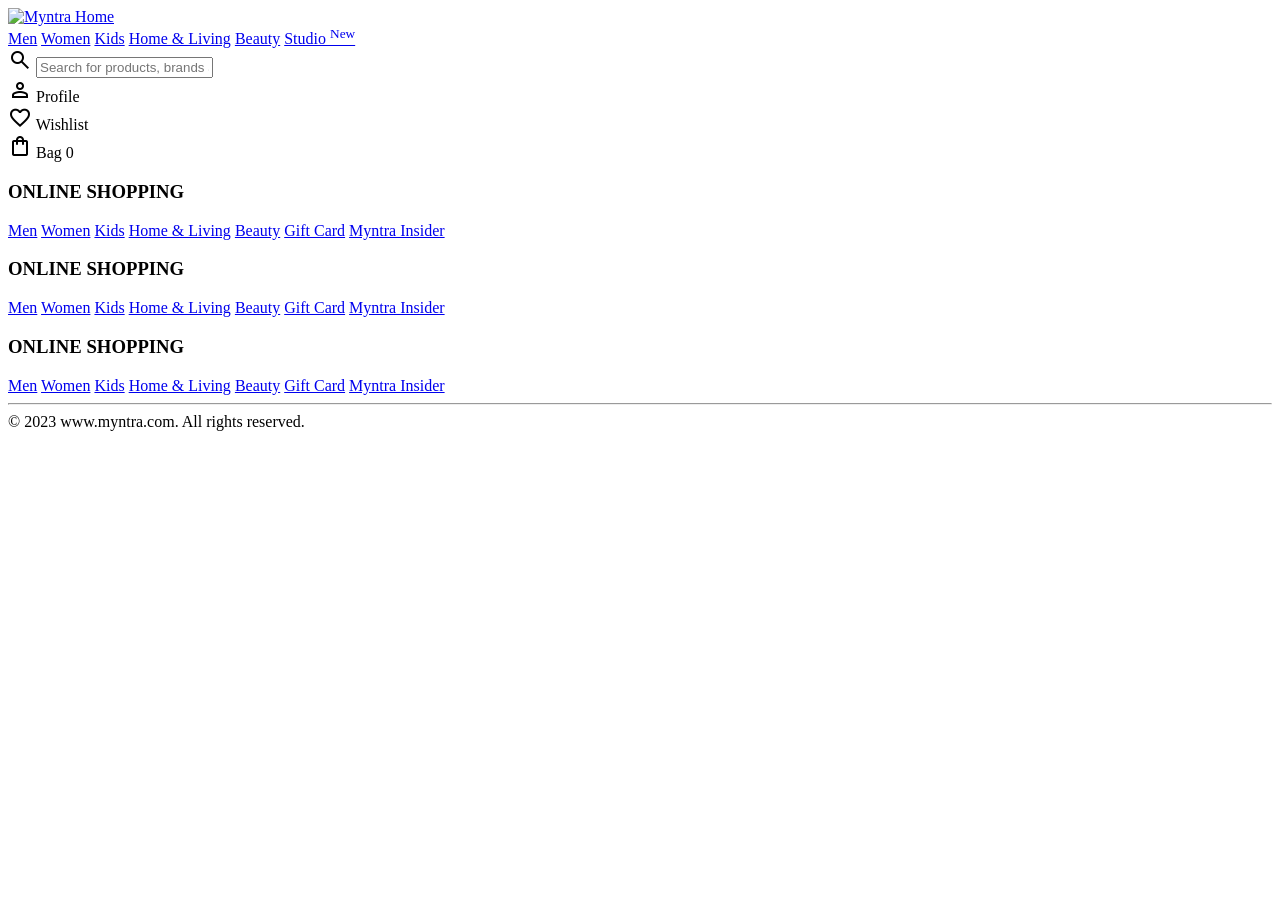
==== pages/bag.html @ 89b2a94f "Add initial bag page layout and structure" ====
<!DOCTYPE html>
<html lang="en">
<head>
    <title>Myntra Clone</title>
    <link rel="stylesheet" href="../css/index.css">
    <link rel="stylesheet" href="../css/bag.css">
    <link rel="stylesheet" href="https://fonts.googleapis.com/css2?family=Material+Symbols+Outlined:opsz,wght,FILL,GRAD@20..48,100..700,0..1,-50..200" />
</head>
<body>
    <header>
        <div class="logo_container">
            <a href="#"><img class="myntra_home" src="../images/myntra_logo.webp" alt="Myntra Home"></a>
        </div>
        <nav class="nav_bar">
            <a href="#">Men</a>
            <a href="#">Women</a>
            <a href="#">Kids</a>
            <a href="#">Home & Living</a>
            <a href="#">Beauty</a>
            <a href="#">Studio <sup>New</sup></a>
        </nav>
        <div class="search_bar">
            <span class="material-symbols-outlined search_icon">search</span>
            <input class="search_input" placeholder="Search for products, brands and more">
        </div>
        <div class="action_bar">
            <div class="action_container">
                <span class="material-symbols-outlined action_icon">person</span>
                <span class="action_name">Profile</span>
            </div>

            <div class="action_container">
                <span class="material-symbols-outlined action_icon">favorite</span>
                <span class="action_name">Wishlist</span>
            </div>

            <div class="action_container">
                <span class="material-symbols-outlined action_icon">shopping_bag</span>
                <span class="action_name">Bag</span>
                <span class="bag-item-count">0</span>
            </div>
        </div>
    </header>
    <main>
      <div class="bag-page">
        <div class="bag-items-container">
        </div>
        <div class="bag-summary">
        </div>

      </div>
    </main>
    <footer>
        <div class="footer_container">
            <div class="footer_column">
                <h3>ONLINE SHOPPING</h3>

                <a href="#">Men</a>
                <a href="#">Women</a>
                <a href="#">Kids</a>
                <a href="#">Home & Living</a>
                <a href="#">Beauty</a>
                <a href="#">Gift Card</a>
                <a href="#">Myntra Insider</a>
            </div>

            <div class="footer_column">
                <h3>ONLINE SHOPPING</h3>

                <a href="#">Men</a>
                <a href="#">Women</a>
                <a href="#">Kids</a>
                <a href="#">Home & Living</a>
                <a href="#">Beauty</a>
                <a href="#">Gift Card</a>
                <a href="#">Myntra Insider</a>
            </div>

            <div class="footer_column">
                <h3>ONLINE SHOPPING</h3>

                <a href="#">Men</a>
                <a href="#">Women</a>
                <a href="#">Kids</a>
                <a href="#">Home & Living</a>
                <a href="#">Beauty</a>
                <a href="#">Gift Card</a>
                <a href="#">Myntra Insider</a>
            </div>
        </div>
        <hr>

        <div class="copyright">
            © 2023 www.myntra.com. All rights reserved.
        </div>
    </footer>
    <script src="../data/items.js"></script>
    <script src="../scripts/index.js"></script>
    <script src="../scripts/bag.js"></script>
</body>
</html>
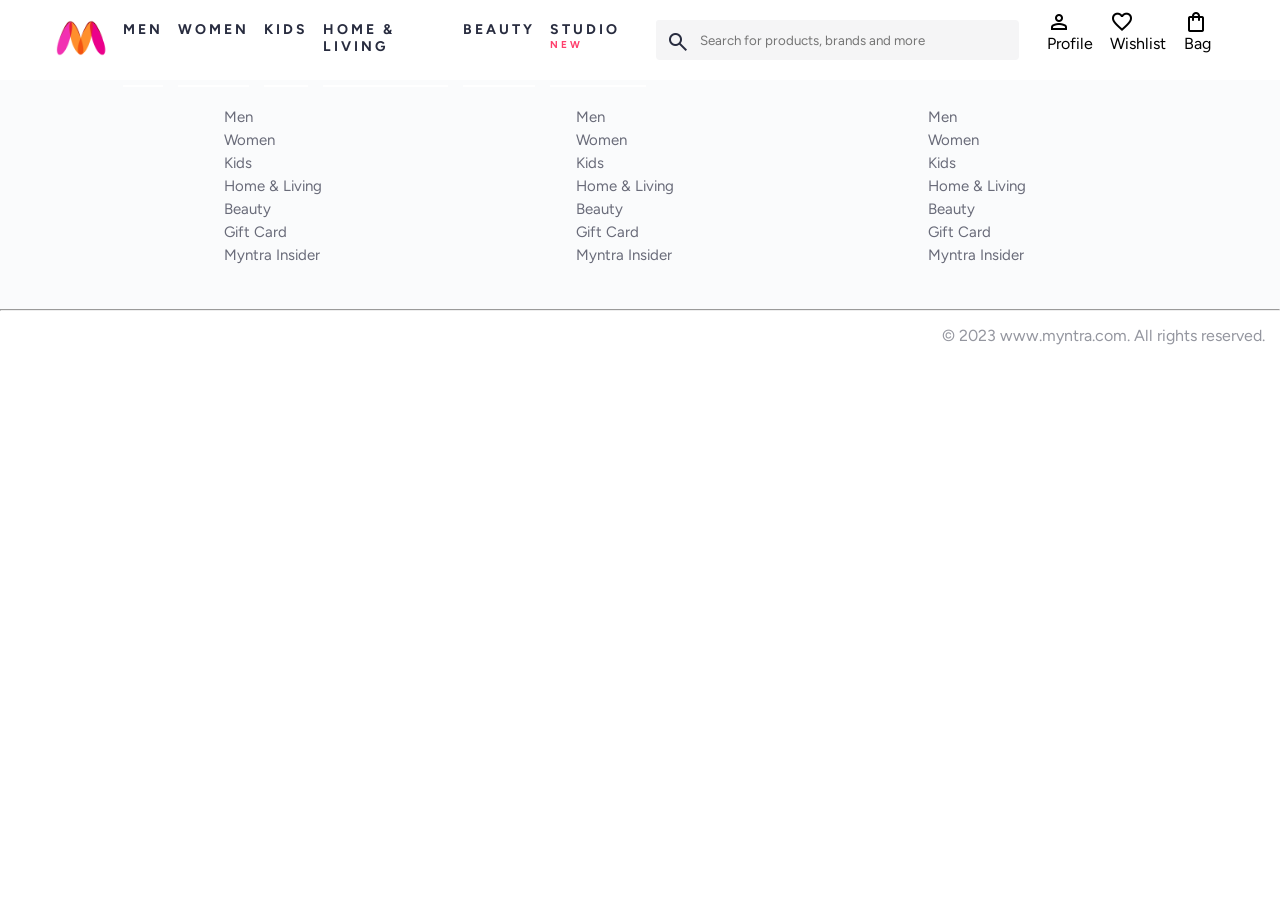
==== commit f86542ec: "Refactor code structure for improved readability and maintainability" ====
--- a/pages/bag.html
+++ b/pages/bag.html
@@ -2,14 +2,14 @@
 <html lang="en">
 <head>
     <title>Myntra Clone</title>
-    <link rel="stylesheet" href="../css/index.css">
-    <link rel="stylesheet" href="../css/bag.css">
+    <link rel="stylesheet" href="../CSS/style.css">
+    <link rel="stylesheet" href="../CSS/bag.css">
     <link rel="stylesheet" href="https://fonts.googleapis.com/css2?family=Material+Symbols+Outlined:opsz,wght,FILL,GRAD@20..48,100..700,0..1,-50..200" />
 </head>
 <body>
     <header>
         <div class="logo_container">
-            <a href="#"><img class="myntra_home" src="../images/myntra_logo.webp" alt="Myntra Home"></a>
+            <a href="#"><img class="myntra_home" src="myntra_logo.webp" alt="Myntra Home"></a>
         </div>
         <nav class="nav_bar">
             <a href="#">Men</a>
--- a/CSS/style.css
+++ b/CSS/style.css
@@ -0,0 +1,303 @@
+@import url('https://fonts.googleapis.com/css2?family=Figtree:wght@400;500;600;700&display=swap');
+
+* {
+    margin: 0;
+    padding: 0;
+    font-family: 'Figtree', sans-serif;
+    box-sizing: border-box;
+}
+
+header {
+    box-shadow: #696e79;
+    position: fixed;
+    top: 0;
+    left: 0;
+    width: 100%;
+    display: flex;
+    gap: 10px;
+    background-color: #ffff;
+    height: 80px;
+    justify-content: space-between;
+    align-items: center;
+    /* border-bottom: 1px solid hsla(180, 6%, 86%, 0.977); */
+}
+
+.myntra_home {
+    height: 46px;
+
+
+}
+
+.logo_container {
+    margin-left: 4%;
+}
+
+.action_bar {
+    margin-right: 4%;
+}
+
+.log {
+    opacity: 2;
+}
+
+.nav_bar {
+    display: flex;
+    gap: 15px;
+    min-width: 500px;
+    justify-content: space-evenly;
+
+}
+
+.nav_bar a {
+
+    font-size: 14px;
+    letter-spacing: 3px;
+    color: #282c3f;
+    font-weight: 700;
+    text-transform: uppercase;
+    text-decoration: none;
+    padding: 28px 0;
+    border-bottom: 2px solid #ffff;
+
+}
+
+
+.nav_bar a:hover {
+    border-bottom: 2px solid #f54e77;
+
+}
+
+.nav_bar a sup {
+    color: #ff3f6c;
+    font-size: 10px;
+}
+
+.search_icon {
+    box-sizing: content-box;
+    height: 20px;
+    padding: 10px;
+    background-color: #f5f5f6;
+    color: #282c3f;
+    font-weight: 300;
+    border-radius: 3px 0 0 4px;
+}
+
+.search_bar {
+    height: 40px;
+    min-width: 200px;
+    display: flex;
+    align-items: center;
+    width: 30%;
+}
+
+.search_input {
+    color: #696e79;
+    background-color: #f5f5f6;
+    flex-grow: 1;
+    height: 40px;
+    border: 0;
+    border-radius: 0 4px 4px 0;
+    outline: none;
+}
+
+.action_bar {
+    display: flex;
+    min-width: 200px;
+    justify-content: space-evenly;
+
+}
+
+.action_container {
+    display: flex;
+    flex-direction: column;
+    cursor: pointer;
+}
+
+
+/* Main content */
+.coupon_img {
+    width: 100%;
+}
+
+.banner_container {
+    margin: 40px 0;
+    display: flex;
+}
+
+.banner_img {
+    width: 100%;
+    object-fit: cover;
+}
+
+.discount_img {
+    width: 100%;
+}
+
+.category_heading {
+    text-transform: uppercase;
+    color: #3e4152;
+    letter-spacing: .15em;
+    font-size: 1.8em;
+    margin: 50px 0 10px 30px;
+    display: flex;
+    flex-direction: column;
+    font-weight: 700;
+
+}
+
+.category-items {
+    width: 80%;
+    margin: 50px 10%;
+    display: flex;
+    flex-wrap: wrap;
+    justify-content: space-evenly;
+}
+
+.sale_items {
+    width: 250px;
+
+}
+
+.footer_container {
+    padding: 30px 0 40px 0;
+    background-color: #FAFBFC;
+    display: flex;
+    justify-content: space-evenly;
+
+}
+
+.footer_column {
+    display: flex;
+    flex-direction: column;
+    text-decoration: none;
+}
+
+.footer_column h3 {
+    color: #282c3f;
+    font-size: 14px;
+    margin-bottom: 25px;
+}
+
+.footer_column a {
+    text-decoration: none;
+    font-size: 15px;
+    color: #696b79;
+    padding-bottom: 5px;
+}
+
+.copyright {
+    color: #94969f;
+    text-align: end;
+    padding: 15px;
+}
+
+/* Items styling */
+.items-container {
+    width: 80%;
+    margin: 40px 10%;
+    display: flex;
+    flex-wrap: wrap;
+    padding: 0 15px;
+    
+
+
+
+}
+
+.item-container {
+    width: 250px;
+    margin: 10px;
+
+}
+
+.item-image {
+    width: 100%;
+    
+
+}
+
+.rating {
+    font-size: 12px;
+    font-weight: 700;
+}
+
+.company-name {
+    margin-top: 15px;
+    font-size: 16px;
+    font-weight: 700;
+    line-height: 1;
+    color: #282c3f;
+    margin-bottom: 6px;
+    overflow: hidden;
+    text-overflow: ellipsis;
+    white-space: nowrap;
+}
+
+.item-name {
+    color: #535665;
+    font-size: 14px;
+    line-height: 1;
+    margin-bottom: 0;
+    margin-top: 0;
+    overflow: hidden;
+    text-overflow: ellipsis;
+    white-space: nowrap;
+    font-weight: 400;
+    display: block;
+}
+
+.price {
+    margin: 2px;
+    font-size: 14px;
+    line-height: 15px;
+    color: #282c3f;
+    white-space: nowrap;
+
+}
+
+.current-price {
+    font-size: 14px;
+    font-weight: 700;
+    color: #282c3f;
+}
+
+.original-price {
+    text-decoration: line-through;
+    color: #7e818c;
+    font-weight: 400;
+    margin-left: 5px;
+    font-size: 12px;
+}
+
+.discount {
+    color: #ff905a;
+    font-weight: 400;
+    font-size: 12px;
+    margin-left: 5px;
+}
+
+.btn-add-bag {
+    margin-top: 8px;
+    font-size: 18px;
+    width: 100%;
+    background-color: lightgreen;
+    border: none;
+    padding: 5px 15px;
+    border-radius: 10px;
+    cursor: pointer;
+}
+
+.bag-item-count{
+    visibility: hidden;
+    background-color: #f16565;
+    white-space: nowrap;
+    text-align: center;
+    line-height: 18px;
+    position: relative;
+    border-radius: 50%;
+    font-size: 12px;
+    color: #fff;
+    left: 13px;
+    top: -44px;
+    font-weight: 700;
+}
--- a/CSS/bag.css
+++ b/CSS/bag.css
@@ -0,0 +1,136 @@
+.bag-items-container {
+  display: inline-block;
+  width: 64%;
+  padding-right: 20px;
+  border-right: 1px solid #eaeaec;
+  padding-top: 32px;
+  color: #282c3f;
+  font-size: 13px;
+  line-height: 1.42857143;
+}
+
+.bag-page {
+  width: 75%;
+  margin-left: 12.5%;
+}
+
+.bag-summary {
+  vertical-align: top;
+  display: inline-block;
+  width: 35%;
+  padding: 24px 0 0 16px;
+  color: #282c3f;
+  font-size: 13px;
+  line-height: 1.42857143;
+}
+
+.bag-details-container {
+  margin-bottom: 16px;
+}
+
+.price-header {
+  font-size: 12px;
+  font-weight: 700;
+  margin: 24px 0 16px;
+  color: #535766;
+}
+
+.price-item {
+  margin-bottom: 12px;
+  line-height: 16px;
+  font-size: 14px;
+  color: #282c3f;
+}
+
+.price-item-value {
+  float: right;
+}
+
+.priceDetail-base-discount {
+  color: #03a685;
+}
+
+.price-footer {
+  font-weight: 700;
+  font-size: 15px;
+  padding-top: 16px;
+  border-top: 1px solid #eaeaec;
+  color: #3e4152;
+  line-height: 16px;
+}
+
+.btn-place-order {
+  width: 100%;
+  letter-spacing: 1px;
+  font-size: 14px;
+  font-weight: 600;
+  border-radius: 2px;
+  border-width: 0px;
+  padding: 10px 16px;
+  background-color: rgb(255, 63, 108);
+  color: rgb(255, 255, 255);
+  cursor: pointer;
+}
+
+.bag-item-container {
+  margin-bottom: 8px;
+  background: #fff;
+  font-size: 14px;
+  border: 1px solid #eaeaec;
+  border-radius: 4px;
+  position: relative;
+  padding: 12px 12px 0;
+}
+
+.item-left-part {
+  position: absolute;
+  background: rgb(255, 242, 223);
+  height: 148px;
+  width: 111px;
+}
+
+.item-right-part {
+  padding-left: 12px;
+  position: relative;
+  min-height: 148px;
+  margin-left: 111px;
+  margin-bottom: 12px;
+}
+
+.bag-item-img {
+  width: 100%;
+}
+
+.return-period {
+  display: inline-flex;
+  font-size: 14px;
+  padding-top: 8px;
+}
+
+.return-period-days {
+  font-weight: 700;
+  margin-right: 4px;
+}
+
+.delivery-details {
+  margin-top: 5px;
+  color: #282c3f;
+  font-size: 12px;
+  letter-spacing: -.1px;
+  margin-bottom: 8px;
+  line-height: 15px;
+}
+
+.delivery-details-days {
+  color: #03a685;
+}
+
+.remove-from-cart {
+  position: absolute;
+  font-size: 25px;
+  top: 10px;
+  right: 18px;
+  width: 14px;
+  height: 14px;
+  cursor: pointer;
+}
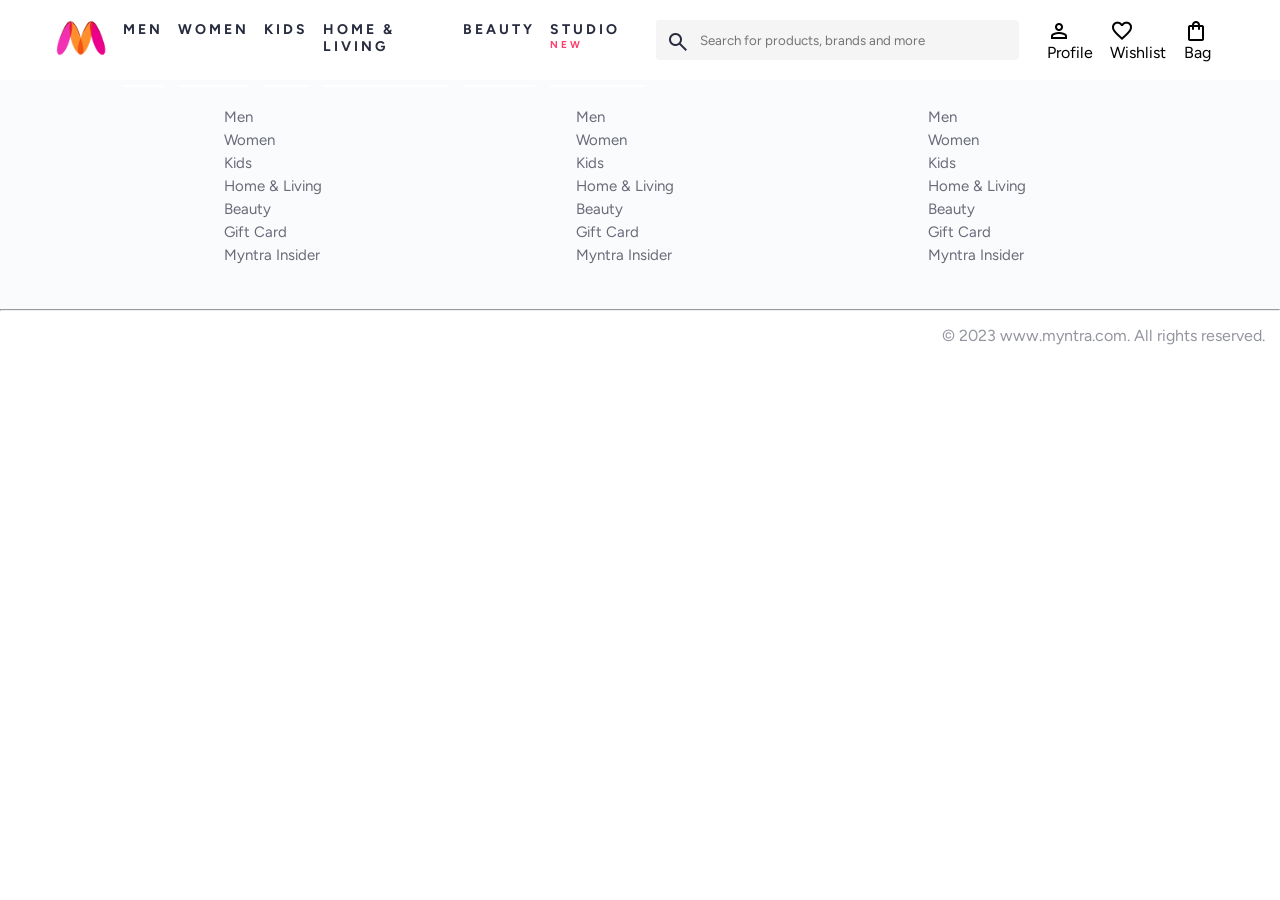
==== commit 6b076669: "Refactor bag management logic and improve localStorage handling" ====
--- a/pages/bag.html
+++ b/pages/bag.html
@@ -1,11 +1,14 @@
 <!DOCTYPE html>
 <html lang="en">
+
 <head>
     <title>Myntra Clone</title>
     <link rel="stylesheet" href="../CSS/style.css">
     <link rel="stylesheet" href="../CSS/bag.css">
-    <link rel="stylesheet" href="https://fonts.googleapis.com/css2?family=Material+Symbols+Outlined:opsz,wght,FILL,GRAD@20..48,100..700,0..1,-50..200" />
+    <link rel="stylesheet"
+        href="https://fonts.googleapis.com/css2?family=Material+Symbols+Outlined:opsz,wght,FILL,GRAD@20..48,100..700,0..1,-50..200" />
 </head>
+
 <body>
     <header>
         <div class="logo_container">
@@ -42,13 +45,13 @@
         </div>
     </header>
     <main>
-      <div class="bag-page">
-        <div class="bag-items-container">
+        <div class="bag-page">
+            <div class="bag-items-container">
+            </div>
+            <div class="bag-summary">
+            </div>
+
         </div>
-        <div class="bag-summary">
-        </div>
-
-      </div>
     </main>
     <footer>
         <div class="footer_container">
@@ -94,8 +97,9 @@
             © 2023 www.myntra.com. All rights reserved.
         </div>
     </footer>
-    <script src="../data/items.js"></script>
-    <script src="../scripts/index.js"></script>
+    <script src="../data/item.js"></script>
+    <script src="../scripts/script.js"></script>
     <script src="../scripts/bag.js"></script>
 </body>
+
 </html>
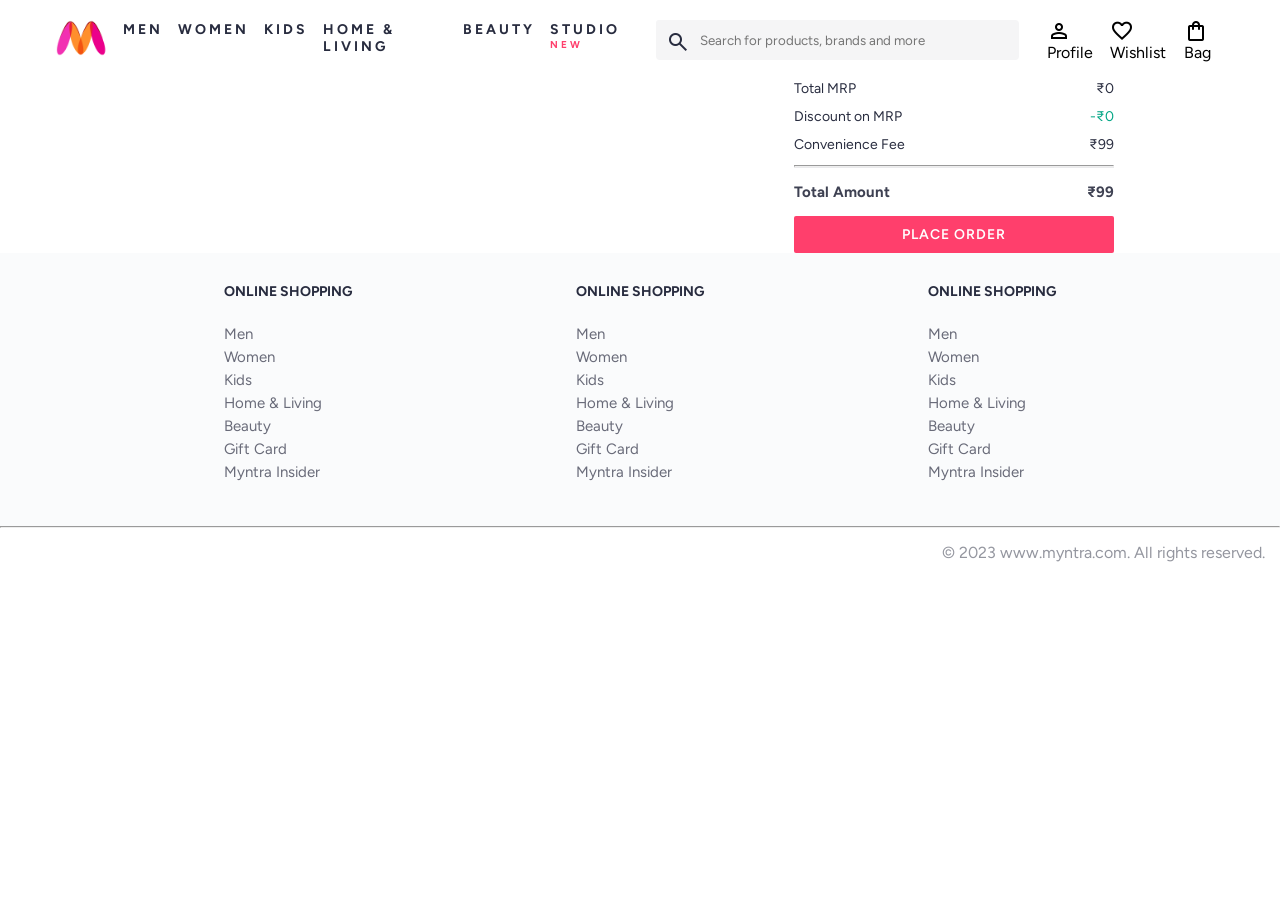
==== commit 2417161d: "Refactor bag management functions for improved clarity and consistency" ====
--- a/pages/bag.html
+++ b/pages/bag.html
@@ -98,7 +98,6 @@
         </div>
     </footer>
     <script src="../data/item.js"></script>
-    <script src="../scripts/script.js"></script>
     <script src="../scripts/bag.js"></script>
 </body>
 
